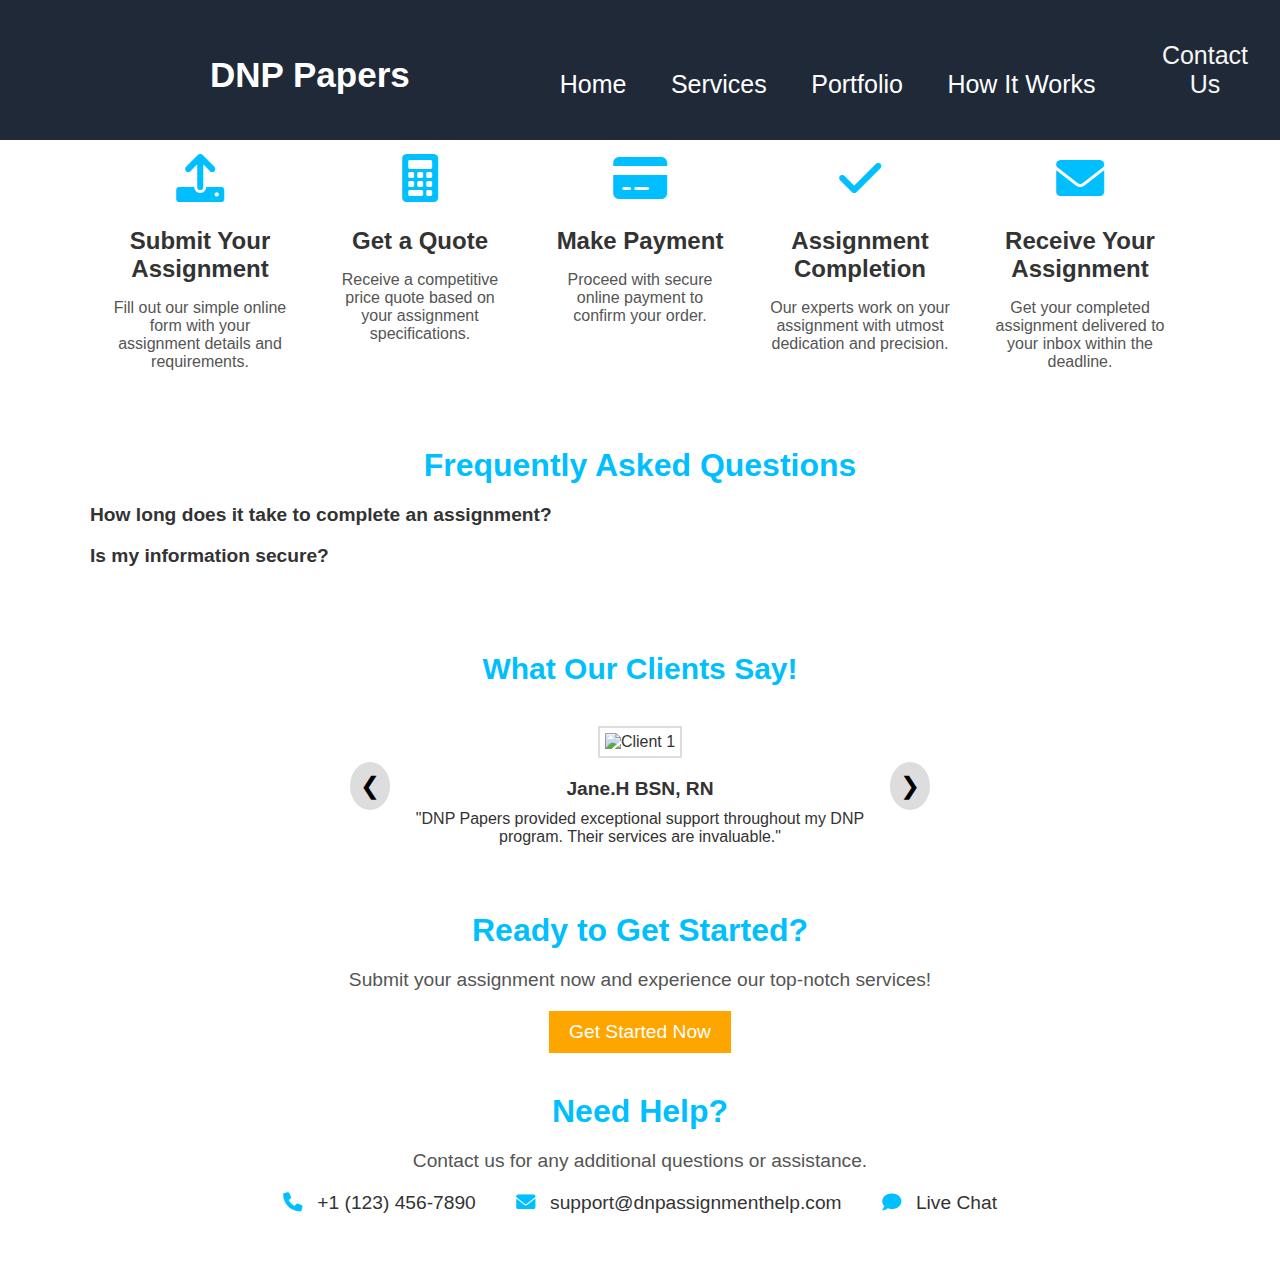
==== about.html @ e9a1843d "Add files via upload" ====
<!DOCTYPE html>
<html lang="en">
<head>
    <meta charset="UTF-8">
    <meta name="viewport" content="width=device-width, initial-scale=1.0">
    <title>How It Works</title>
    <link rel="stylesheet" href="about.css">
    <link rel="stylesheet" href="https://cdnjs.cloudflare.com/ajax/libs/font-awesome/6.0.0-beta3/css/all.min.css">
</head>
<body>
    <header>
        <h2 class="logo">DNP Papers</h2>
        <nav class="navigation">
        
                <a href="home.html">Home</a>
                <a href="index.html">Services</a>
                <a href="portfolio.html">Portfolio</a>
                <a href="about.html">How It Works</a>
                <button class="btnlogin-popup">Contact Us</button>
            </nav>

    </header>



    <div class="container">
        <!-- Introduction Section -->
        <section class="intro">
            <h1>How Our DNP Assignment Help Works</h1>
            <p></p>
        </section>
    
        <!-- Step-by-Step Process -->
        <section class="steps">
            <div class="step">
                <div class="icon"><i class="fas fa-upload"></i></div>
                <h2>Submit Your Assignment</h2>
                <p>Fill out our simple online form with your assignment details and requirements.</p>
            </div>
            <div class="step">
                <div class="icon"><i class="fas fa-calculator"></i></div>
                <h2>Get a Quote</h2>
                <p>Receive a competitive price quote based on your assignment specifications.</p>
            </div>
            <div class="step">
                <div class="icon"><i class="fas fa-credit-card"></i></div>
                <h2>Make Payment</h2>
                <p>Proceed with secure online payment to confirm your order.</p>
            </div>
            <div class="step">
                <div class="icon"><i class="fas fa-check"></i></div>
                <h2>Assignment Completion</h2>
                <p>Our experts work on your assignment with utmost dedication and precision.</p>
            </div>
            <div class="step">
                <div class="icon"><i class="fas fa-envelope"></i></div>
                <h2>Receive Your Assignment</h2>
                <p>Get your completed assignment delivered to your inbox within the deadline.</p>
            </div>
        </section>
    
        <!-- FAQs Section -->
        <section class="faqs">
            <h2>Frequently Asked Questions</h2>
            <div class="faq-item">
                <h3>How long does it take to complete an assignment?</h3>
                <div class="answer">
                    <p>The time required depends on the complexity and length of the assignment. We strive to deliver all assignments within the agreed deadlines.</p>
                </div>
            </div>
            <div class="faq-item">
                <h3>Is my information secure?</h3>
                <div class="answer">
                    <p>Yes, we prioritize your privacy and use secure systems to ensure your personal and academic information is protected.</p>
                </div>
            </div>
            <!-- Add more FAQs as needed -->
        </section>
    
        <div class="container mt-5">
            <h2>What Our Clients Say!</h2>
            <div class="carousel-container">
                <div class="carousel">
                    <div class="carousel-item active">
                        <img src="https://cdn.pixabay.com/photo/2017/08/26/11/18/model-2682792_960_720.jpg" class="rounded-circle" alt="Client 1" width="100" height="100">
                        <h5>Jane.H BSN, RN</h5>
                        <p>"DNP Papers provided exceptional support throughout my DNP program. Their services are invaluable."</p>
                    </div>
                    <div class="carousel-item">
                        <img src="https://cdn.pixabay.com/photo/2020/05/26/19/48/stethoscope-5224534_640.jpg" class="rounded-circle" alt="Client 2" width="100" height="100">
                        <h5>John.R BSN, RN</h5>
                        <p>"The expert guidance I received was phenomenal. I couldn't have completed my research paper without their help."</p>
                    </div>
                    <div class="carousel-item">
                        <img src="https://cdn.pixabay.com/photo/2017/01/29/21/16/nurse-2019420_640.jpg" class="rounded-circle" alt="Client 3" width="100" height="100">
                        <h5>Tiffany.W RN</h5>
                        <p>"Timely delivery and professionalism at its best. Highly recommend their services to all DNP students."</p>
                    </div>
                </div>
                <button class="carousel-control-prev" onclick="prevSlide()">❮</button>
                <button class="carousel-control-next" onclick="nextSlide()">❯</button>
            </div>
        </div>
    
    
        <!-- Call to Action Section -->
        <section class="cta">
            <h2>Ready to Get Started?</h2>
            <p>Submit your assignment now and experience our top-notch services!</p>
            <button class="cta-button">Get Started Now</button>
        </section>
    
        <!-- Contact Information and Support -->
        <section class="contact">
            <h2>Need Help?</h2>
            <p>Contact us for any additional questions or assistance.</p>
            <div class="contact-methods">
                <div class="method"><i class="fas fa-phone"></i> +1 (123) 456-7890</div>
                <div class="method"><i class="fas fa-envelope"></i> support@dnpassignmenthelp.com</div>
                <div class="method"><i class="fas fa-comment"></i> Live Chat</div>
            </div>
        </section>
    </div>
    
    <script src="scripts.js"></script>
    <script src="car.js"></script>
    </body>
    </html>
---- about.css ----
/* General Styles */
body {
    font-family: Arial, sans-serif;
    margin: 0;
    padding: 0;
    color: #333;
}


.navigation .btnlogin-popup {
    width: 130px;
    height: 100px;
    background: transparent;
    border: 2px whitesmoke;
    outline: none;
    border-radius: 6px;
    cursor: pointer;
    font-size: 25px;
    color:whitesmoke;
    font-weight: 500;
    margin-left: 40px;
    transition: .5s;
    
}

.navigation .btnlogin-popup:hover {
    background: orange;
    color: whitesmoke;

}

header {
    position: fixed;
    top: 0;
    left: 0;
    width: 100%;
    padding: 20px 100px;
    display: flex;
    justify-content: space-evenly;
    align-items: center;
    z-index: 99;
    background-color: #1F2937;
}

.navigation a {
    position: relative;
    font-size: 25px;
    color: white;
    text-decoration: none;
    font-weight: 500;
    margin-left: 40px;

}

.navigation a::after{
    content: '';
    position: absolute;
    left: 0;
    bottom: -6px;
    width: 100%;
    height: 3px;
    background: deepskyblue;
    border-radius: 5px;
    transform-origin: right;
    transform: scaleX(0);
    transition: transform .5s;

}

.navigation a:hover::after{
    transform-origin: left;
    transform: scaleX(1);
}

.logo {
    font-size: 35px;
    color: white;
    user-select: none;
}

.container {
    max-width: 1100px;
    margin: 0 auto;
    padding: 20px;
}

/* Introduction Section */
.intro {
    text-align: center;

    margin-bottom: 40px;
}

.intro h1 {
    font-size: 2.5em;
    color: #2a7f6e;
}

.intro p {
    font-size: 1.2em;
    color: #555;
}

/* Step-by-Step Process */
.steps {
    display: flex;
    flex-wrap: wrap;
    justify-content: space-around;
    margin-bottom: 40px;
}

.step {
    text-align: center;
    width: 180px;
    margin: 20px;
}

.step .icon {
    font-size: 3em;
    color: deepskyblue;
    margin-bottom: 10px;
}

.step h2 {
    font-size: 1.5em;
    margin-bottom: 10px;
    color: #333;
}

.step p {
    font-size: 1em;
    color: #555;
}

/* FAQs Section */
.faqs {
    margin-bottom: 40px;
}

.faqs h2 {
    text-align: center;
    font-size: 2em;
    color: deepskyblue;
    margin-bottom: 20px;
}

.faq-item {
    margin: 10px 0;
}

.faq-item h3 {
    font-size: 1.2em;
    color: #333;
    cursor: pointer;
}

.faq-item .answer {
    display: none;
    padding-left: 20px;
    color: #555;
}

/* Testimonials Section */
.testimonials {
    text-align: center;
    margin-bottom: 40px;
}

.testimonials h2 {
    font-size: 2em;
    color: deepskyblue;
    margin-bottom: 20px;
}

.testimonial-item {
    margin: 20px;
}

.testimonial-item p {
    font-size: 1.1em;
    color: #555;
}

.testimonial-item span {
    display: block;
    margin-top: 10px;
    color: #333;
    font-weight: bold;
}

/* Call to Action Section */
.cta {
    text-align: center;
    margin-bottom: 40px;
}

.cta h2 {
    font-size: 2em;
    color: deepskyblue;
    margin-bottom: 20px;
}

.cta p {
    font-size: 1.2em;
    color: #555;
    margin-bottom: 20px;
}

.cta-button {
    background-color: orange;
    color: white;
    padding: 10px 20px;
    font-size: 1.2em;
    border: none;
    cursor: pointer;
    transition: background-color 0.3s;
}

.cta-button:hover {
    background-color: #1e6152;
}

/* Contact Information and Support */
.contact {
    text-align: center;
    margin-bottom: 40px;
}

.contact h2 {
    font-size: 2em;
    color: deepskyblue;
    margin-bottom: 20px;
}

.contact p {
    font-size: 1.2em;
    color: #555;
    margin-bottom: 20px;
}

.contact-methods {
    display: flex;
    justify-content: center;
}

.method {
    margin: 0 20px;
    font-size: 1.2em;
    color: #333;
}

.method i {
    color: deepskyblue;
    margin-right: 10px;
}

/* Responsive Design */
@media (max-width: 768px) {
    .steps {
        flex-direction: column;
        align-items: center;
    }

    .step {
        width: 100%;
        max-width: 300px;
    }

    .contact-methods {
        flex-direction: column;
        align-items: center;
    }

    .method {
        margin: 10px 0;
    }
}

h2 {
    color: deepskyblue;
    font-weight: bold;
    margin-bottom: 20px;
    text-align: center;
    font-size: 30px;
}

.carousel-container {
    position: relative;
    max-width: 600px;
    margin: 0 auto;
    overflow: hidden;
}

.carousel {
    display: flex;
    transition: transform 0.5s ease-in-out;
}

.carousel-item {
    min-width: 100%;
    box-sizing: border-box;
    padding: 20px;
    text-align: center;
}

.carousel-item img {
    border: 2px solid #ddd;
    padding: 5px;
    margin-bottom: 10px;
}

.carousel-item h5 {
    font-size: 1.2em;
    margin: 10px 0;
}

.carousel-item p {
    font-size: 1em;
    color: #333;
    max-width: 500px;
    margin: 0 auto;
}

.carousel-control-prev,
.carousel-control-next {
    position: absolute;
    top: 50%;
    transform: translateY(-50%);
    background-color: #ddd;
    border: none;
    padding: 10px;
    cursor: pointer;
    font-size: 24px;
    border-radius: 50%;
}

.carousel-control-prev {
    left: 10px;
}

.carousel-control-next {
    right: 10px;
}

.carousel-control-prev:hover,
.carousel-control-next:hover {
    background-color: #bbb;
}
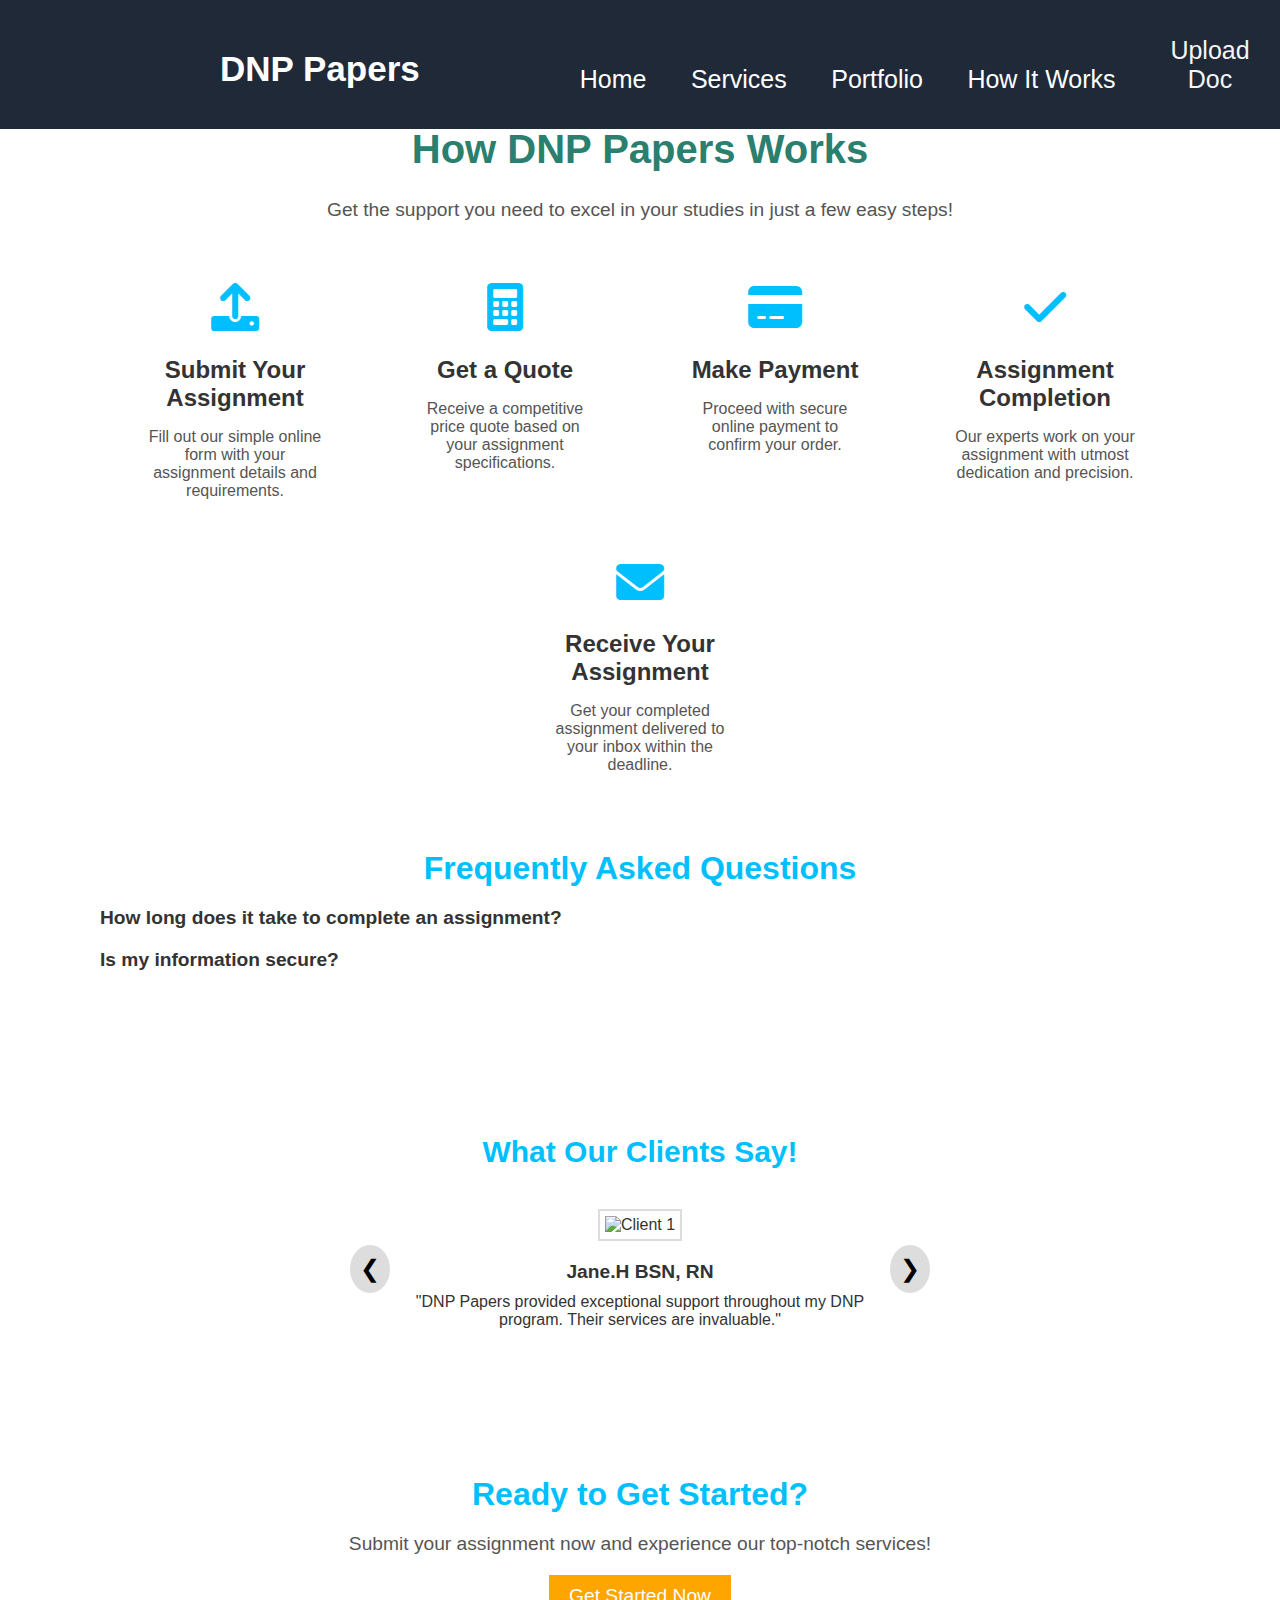
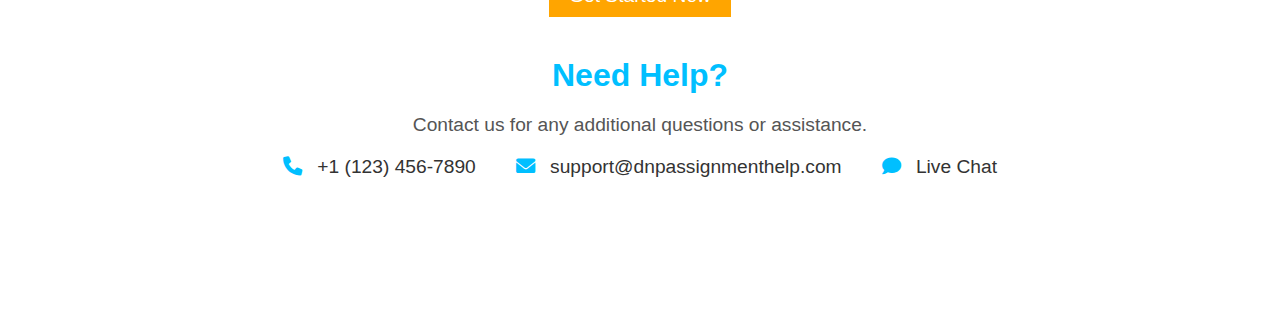
==== commit 802fc695: "UI design update" ====
--- a/about.html
+++ b/about.html
@@ -12,22 +12,20 @@
         <h2 class="logo">DNP Papers</h2>
         <nav class="navigation">
         
-                <a href="home.html">Home</a>
-                <a href="index.html">Services</a>
+                <a href="index.html">Home</a>
+                <a href="home.html">Services</a>
                 <a href="portfolio.html">Portfolio</a>
                 <a href="about.html">How It Works</a>
-                <button class="btnlogin-popup">Contact Us</button>
+                <button class="btnlogin-popup">Upload Doc</button>
             </nav>
 
     </header>
 
-
-
     <div class="container">
         <!-- Introduction Section -->
         <section class="intro">
-            <h1>How Our DNP Assignment Help Works</h1>
-            <p></p>
+            <h1>How DNP Papers Works</h1>
+            <p>Get the support you need to excel in your studies in just a few easy steps!</p>
         </section>
     
         <!-- Step-by-Step Process -->
--- a/about.css
+++ b/about.css
@@ -9,8 +9,8 @@
 
 
 .navigation .btnlogin-popup {
-    width: 130px;
-    height: 100px;
+    width: 100px;
+    height: 60px;
     background: transparent;
     border: 2px whitesmoke;
     outline: none;
@@ -82,13 +82,12 @@
 .container {
     max-width: 1100px;
     margin: 0 auto;
-    padding: 20px;
+    padding: 100px;
 }
 
 /* Introduction Section */
 .intro {
     text-align: center;
-
     margin-bottom: 40px;
 }
 
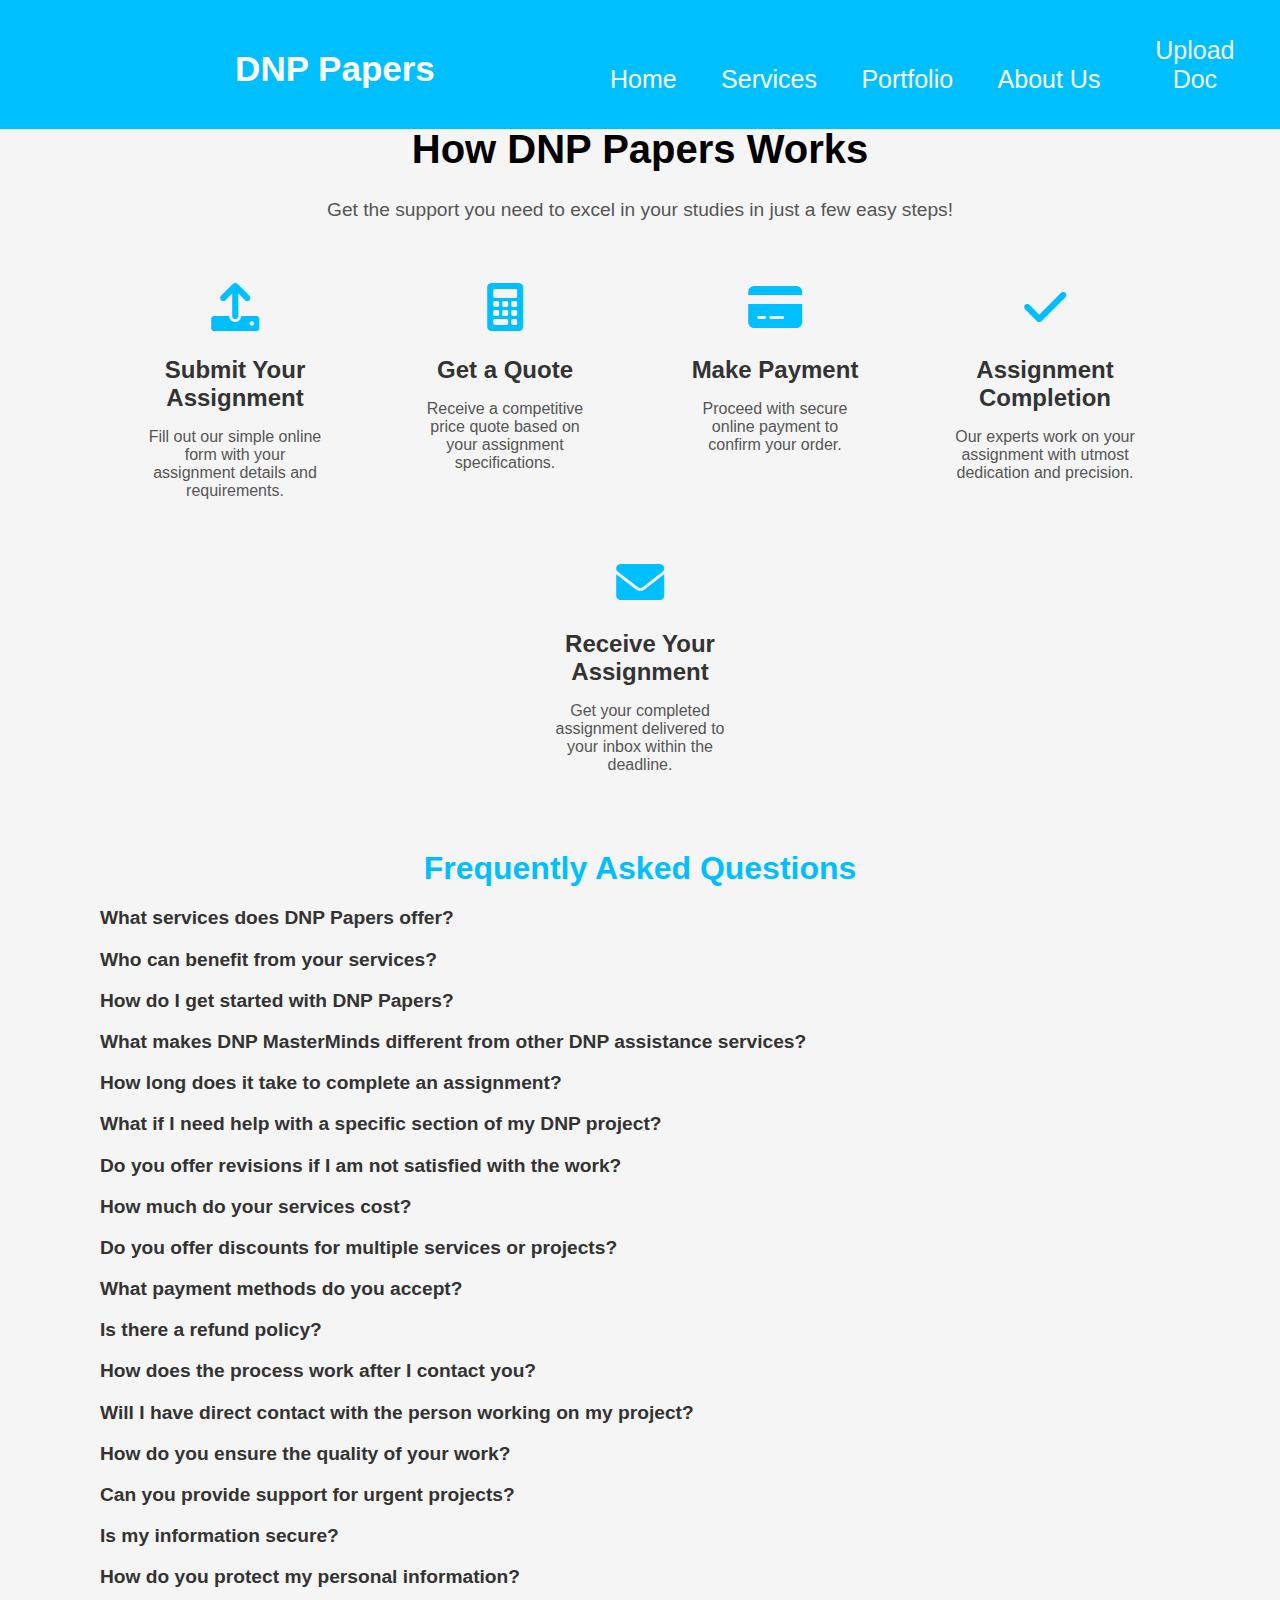
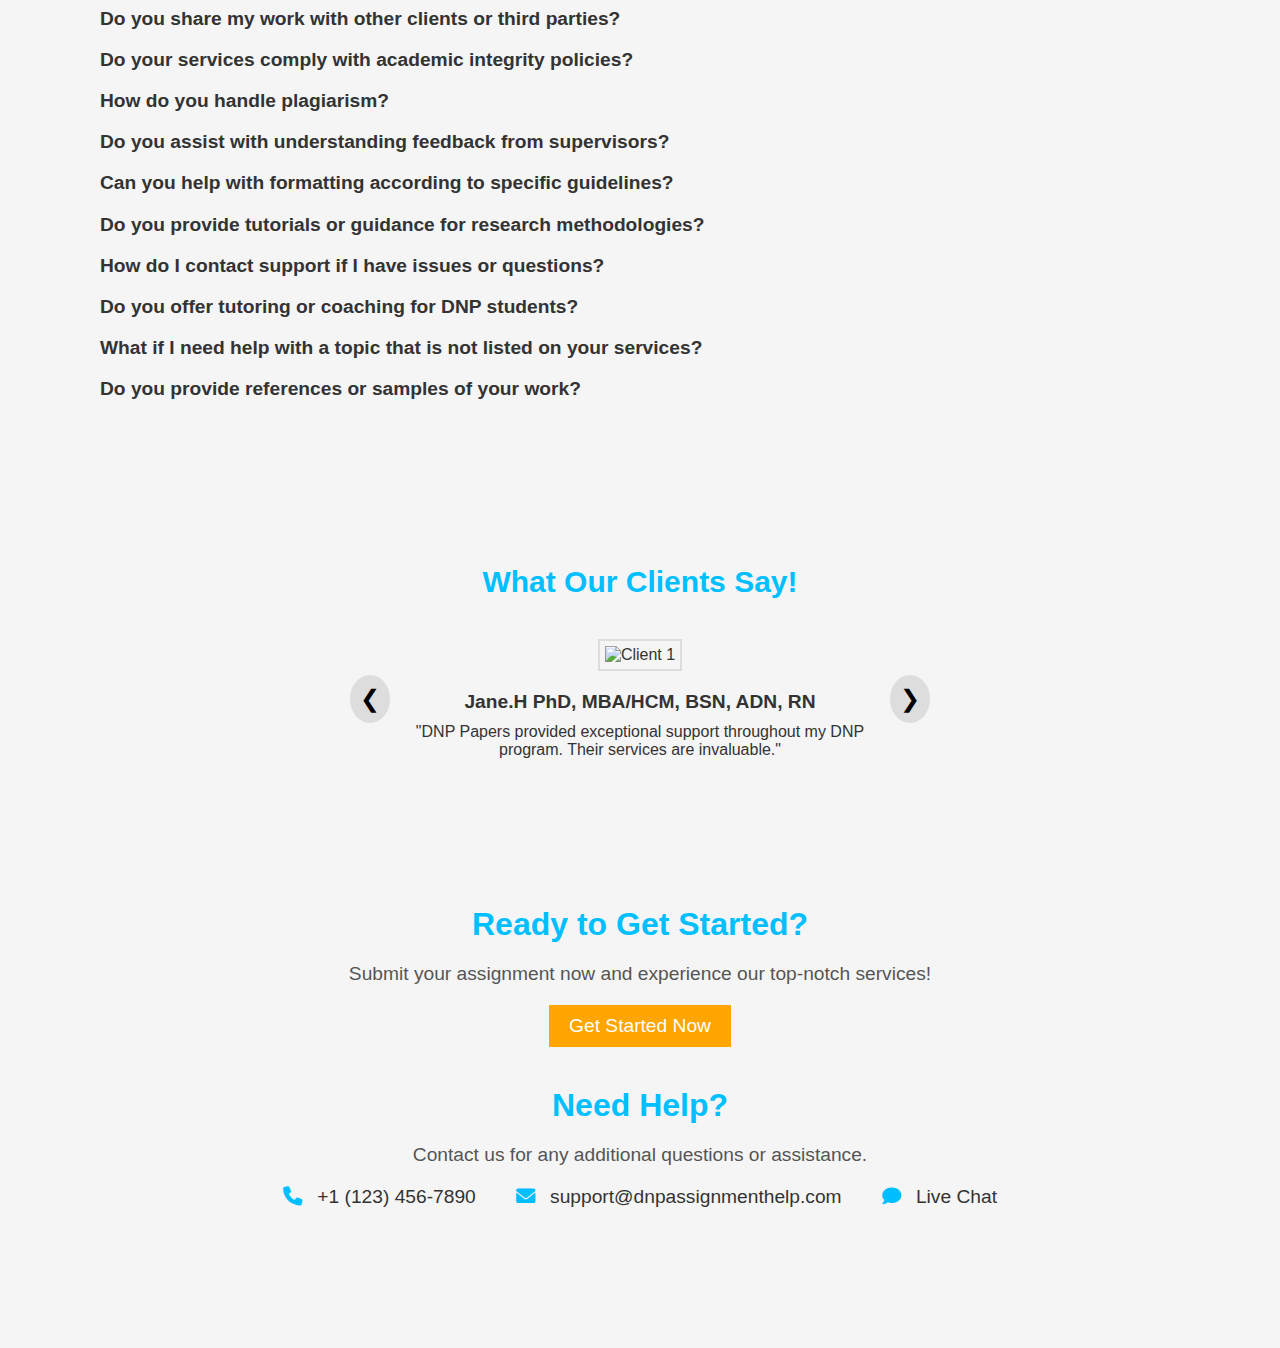
==== commit 1a79958f: "Registration form update" ====
--- a/about.html
+++ b/about.html
@@ -15,11 +15,13 @@
                 <a href="index.html">Home</a>
                 <a href="home.html">Services</a>
                 <a href="portfolio.html">Portfolio</a>
-                <a href="about.html">How It Works</a>
+                <a href="about.html">About Us</a>
                 <button class="btnlogin-popup">Upload Doc</button>
             </nav>
 
     </header>
+
+    
 
     <div class="container">
         <!-- Introduction Section -->
@@ -61,17 +63,174 @@
         <section class="faqs">
             <h2>Frequently Asked Questions</h2>
             <div class="faq-item">
+                <h3>What services does DNP Papers offer?</h3>
+                <div class="answer">
+                    <p>We offer a wide range of services including DNP research paper assistance, case study analysis, literature review writing, statistical analysis support, and Evidence-Based Practice (EBP) project assistance.</p>
+                </div>
+            </div>
+            <div class="faq-item">
+                <h3>Who can benefit from your services?</h3>
+                <div class="answer">
+                    <p>Our services are designed for DNP students and professionals who need assistance with their academic and research projects, ensuring high-quality, professional results.</p>
+                </div>
+            </div>
+            <div class="faq-item">
+                <h3>How do I get started with DNP Papers?</h3>
+                <div class="answer">
+                    <p>Simply contact us via our website or email. We’ll discuss your requirements and provide a tailored solution to meet your needs.</p>
+                </div>
+            </div>
+           
+            <div class="faq-item">
+                <h3>What makes DNP MasterMinds different from other DNP assistance services?</h3>
+                <div class="answer">
+                    <p>We specialize exclusively in DNP projects, ensuring deep knowledge and expertise. Our team comprises experienced professionals in nursing and healthcare.</p>
+                </div>
+            </div>
+            <div class="faq-item">
                 <h3>How long does it take to complete an assignment?</h3>
                 <div class="answer">
                     <p>The time required depends on the complexity and length of the assignment. We strive to deliver all assignments within the agreed deadlines.</p>
                 </div>
             </div>
             <div class="faq-item">
+                <h3>What if I need help with a specific section of my DNP project?</h3>
+                <div class="answer">
+                    <p>We can assist with any part of your project, whether it’s the literature review, data analysis, or final editing. Contact us to discuss your specific needs.</p>
+                </div>
+            </div>
+            <div class="faq-item">
+                <h3>Do you offer revisions if I am not satisfied with the work?</h3>
+                <div class="answer">
+                    <p>Yes, we offer revisions to ensure that the final product meets your expectations and academic standards.</p>
+                </div>
+            </div>
+            
+            <div class="faq-item">
+                <h3>How much do your services cost?</h3>
+                <div class="answer">
+                    <p>Our pricing varies based on the service required and the complexity of the project. Contact us for a customized quote.</p>
+                </div>
+            </div>
+            <div class="faq-item">
+                <h3>Do you offer discounts for multiple services or projects?</h3>
+                <div class="answer">
+                    <p>Yes, we offer discounts for clients who require multiple services or have multiple projects. Contact us to discuss our discount options.</p>
+                </div>
+            </div>
+            <div class="faq-item">
+                <h3>What payment methods do you accept?</h3>
+                <div class="answer">
+                    <p>We accept a variety of payment methods including credit cards, PayPal, and bank transfers. Payment details will be provided upon request.</p>
+                </div>
+            </div>
+            <div class="faq-item">
+                <h3>Is there a refund policy?</h3>
+                <div class="answer">
+                    <p>Your refund policy varies depending on the project scope and progress. Please review our terms and conditions or contact us for more details.</p>
+                </div>
+            </div>
+            <div class="faq-item">
+                <h3>How does the process work after I contact you?</h3>
+                <div class="answer">
+                    <p>After you contact us, we’ll discuss your project requirements, provide a quote, and outline the steps and timeline. We’ll then assign a qualified expert to work with you.</p>
+                </div>
+            </div>
+            <div class="faq-item">
+                <h3>Will I have direct contact with the person working on my project?</h3>
+                <div class="answer">
+                    <p>Yes, you will have direct communication with the expert assigned to your project to ensure clarity and timely updates.</p>
+                </div>
+            </div>
+            <div class="faq-item">
+                <h3>How do you ensure the quality of your work?</h3>
+                <div class="answer">
+                    <p>We follow a strict quality assurance process, including expert reviews and adherence to academic standards. We also ensure all work is original and properly cited.</p>
+                </div>
+            </div>
+            <div class="faq-item">
+                <h3>Can you provide support for urgent projects?</h3>
+                <div class="answer">
+                    <p>Yes, we offer expedited services for urgent projects. Contact us to discuss your timeframe and requirements.</p>
+                </div>
+            </div>
+            <div class="faq-item">
                 <h3>Is my information secure?</h3>
                 <div class="answer">
                     <p>Yes, we prioritize your privacy and use secure systems to ensure your personal and academic information is protected.</p>
                 </div>
             </div>
+
+            <div class="faq-item">
+                <h3>How do you protect my personal information?</h3>
+                <div class="answer">
+                    <p>YWe use advanced security measures to protect your personal information, including secure servers and data encryption.</p>
+                </div>
+            </div>
+            <div class="faq-item">
+                <h3>Do you share my work with other clients or third parties?</h3>
+                <div class="answer">
+                    <p>No, all work is customized for each client and is not shared with other clients or third parties.</p>
+                </div>
+            </div>
+            <div class="faq-item">
+                <h3>Do your services comply with academic integrity policies?</h3>
+                <div class="answer">
+                    <p>Yes, we provide support that aligns with academic integrity guidelines, including proper referencing and originality in our work.</p>
+                </div>
+            </div>
+            <div class="faq-item">
+                <h3>How do you handle plagiarism?</h3>
+                <div class="answer">
+                    <p>We have a strict no-plagiarism policy and use advanced plagiarism detection tools to ensure that all work is original and properly cited.</p>
+                </div>
+            </div>
+            <div class="faq-item">
+                <h3>Do you assist with understanding feedback from supervisors?</h3>
+                <div class="answer">
+                    <p>Yes, we can help you understand and address feedback from your supervisors to improve your project or paper.</p>
+                </div>
+            </div>
+            <div class="faq-item">
+                <h3>Can you help with formatting according to specific guidelines?</h3>
+                <div class="answer">
+                    <p>Yes, we can format your work according to specific guidelines, such as APA or MLA, to ensure it meets academic standards.</p>
+                </div>
+            </div>
+            <div class="faq-item">
+                <h3>Do you provide tutorials or guidance for research methodologies?</h3>
+                <div class="answer">
+                    <p>Yes, we can provide tutorials and guidance on various research methodologies to help you understand and apply them effectively.</p>
+                </div>
+            </div>
+            <div class="faq-item">
+                <h3>How do I contact support if I have issues or questions?</h3>
+                <div class="answer">
+                    <p>You can contact us via email, phone, or our website. We offer prompt and comprehensive support to address any issues or questions you may have.</p>
+                </div>
+            </div>
+            <div class="faq-item">
+                <h3>Do you offer tutoring or coaching for DNP students?</h3>
+                <div class="answer">
+                    <p>Yes, we offer personalized tutoring and coaching to help DNP students succeed in their academic endeavors.</p>
+                </div>
+            </div>
+            <div class="faq-item">
+                <h3>What if I need help with a topic that is not listed on your services?</h3>
+                <div class="answer">
+                    <p>Contact us with your specific needs. Our team of experts is versatile and can assist with a wide range of topics and projects.</p>
+                </div>
+            </div>
+            <div class="faq-item">
+                <h3>Do you provide references or samples of your work?</h3>
+                <div class="answer">
+                    <p>Yes, upon request, we can provide references or samples to demonstrate the quality of our work.</p>
+                </div>
+            </div>
+          
+
+
+        
             <!-- Add more FAQs as needed -->
         </section>
     
@@ -81,7 +240,7 @@
                 <div class="carousel">
                     <div class="carousel-item active">
                         <img src="https://cdn.pixabay.com/photo/2017/08/26/11/18/model-2682792_960_720.jpg" class="rounded-circle" alt="Client 1" width="100" height="100">
-                        <h5>Jane.H BSN, RN</h5>
+                        <h5>Jane.H PhD, MBA/HCM, BSN, ADN, RN</h5>
                         <p>"DNP Papers provided exceptional support throughout my DNP program. Their services are invaluable."</p>
                     </div>
                     <div class="carousel-item">
@@ -91,7 +250,7 @@
                     </div>
                     <div class="carousel-item">
                         <img src="https://cdn.pixabay.com/photo/2017/01/29/21/16/nurse-2019420_640.jpg" class="rounded-circle" alt="Client 3" width="100" height="100">
-                        <h5>Tiffany.W RN</h5>
+                        <h5>Tiffany.W MBA/HCM, BSN, ADN, RN, NEA-BC</h5>
                         <p>"Timely delivery and professionalism at its best. Highly recommend their services to all DNP students."</p>
                     </div>
                 </div>
@@ -122,6 +281,8 @@
     
     <script src="scripts.js"></script>
     <script src="car.js"></script>
+
+    
     </body>
     </html>
     --- a/about.css
+++ b/about.css
@@ -40,7 +40,8 @@
     justify-content: space-evenly;
     align-items: center;
     z-index: 99;
-    background-color: #1F2937;
+    background-color: deepskyblue;
+
 }
 
 .navigation a {
@@ -60,7 +61,7 @@
     bottom: -6px;
     width: 100%;
     height: 3px;
-    background: deepskyblue;
+    background: white;
     border-radius: 5px;
     transform-origin: right;
     transform: scaleX(0);
@@ -83,6 +84,11 @@
     max-width: 1100px;
     margin: 0 auto;
     padding: 100px;
+    background-color: whitesmoke;
+    
+    
+
+
 }
 
 /* Introduction Section */
@@ -93,7 +99,7 @@
 
 .intro h1 {
     font-size: 2.5em;
-    color: #2a7f6e;
+    color: black;
 }
 
 .intro p {
@@ -107,6 +113,7 @@
     flex-wrap: wrap;
     justify-content: space-around;
     margin-bottom: 40px;
+   
 }
 
 .step {
@@ -349,3 +356,4 @@
 
 
 
+
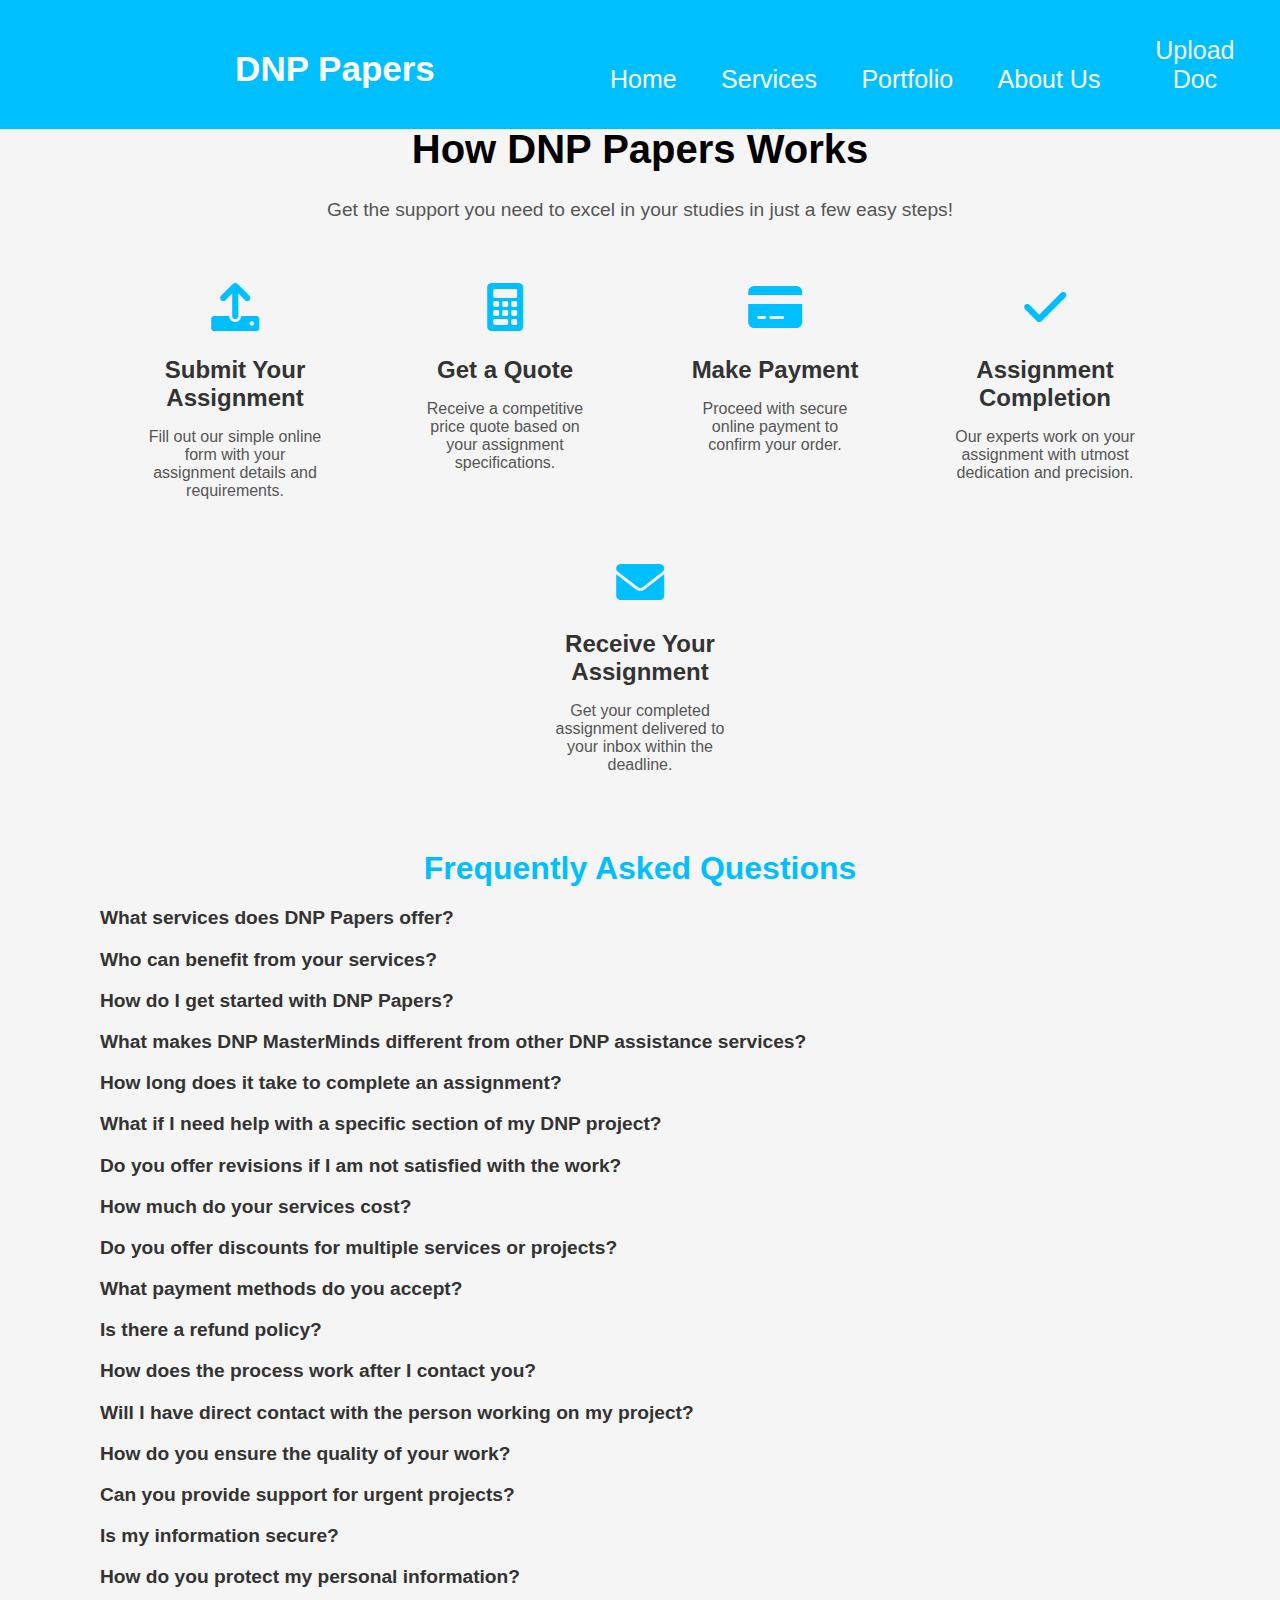
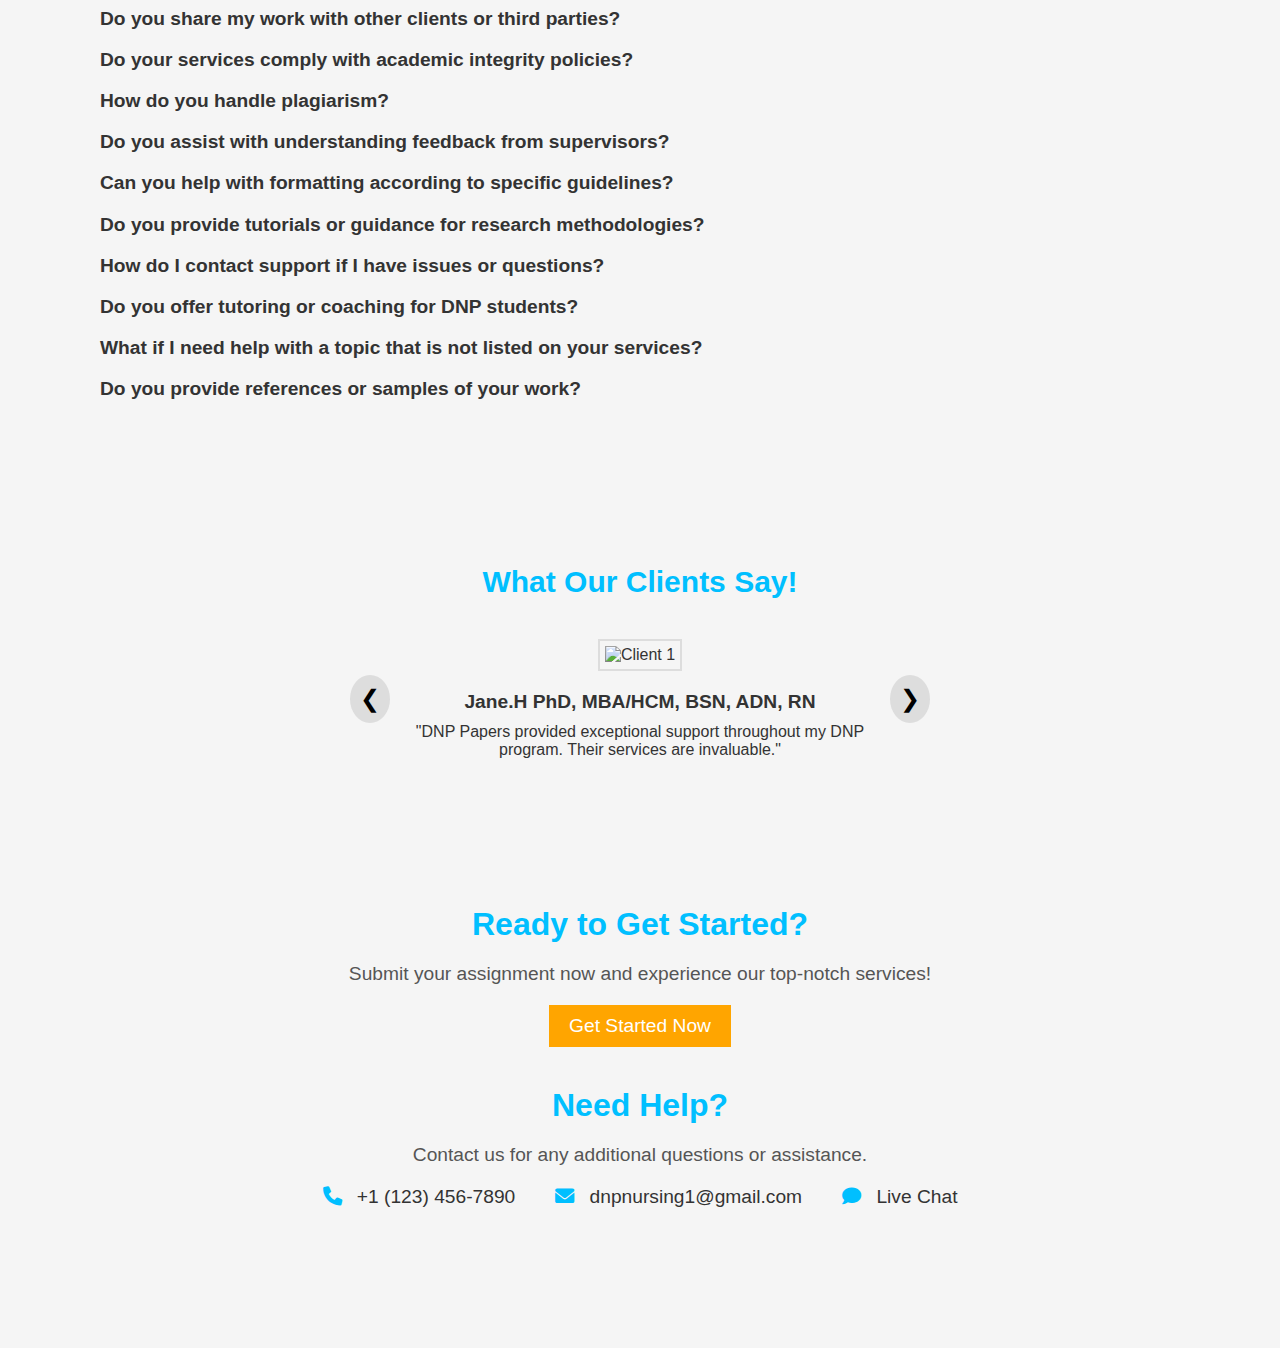
==== commit 88b8f8f8: "Contacts update" ====
--- a/about.html
+++ b/about.html
@@ -273,7 +273,7 @@
             <p>Contact us for any additional questions or assistance.</p>
             <div class="contact-methods">
                 <div class="method"><i class="fas fa-phone"></i> +1 (123) 456-7890</div>
-                <div class="method"><i class="fas fa-envelope"></i> support@dnpassignmenthelp.com</div>
+                <div class="method"><i class="fas fa-envelope"></i> dnpnursing1@gmail.com</div>
                 <div class="method"><i class="fas fa-comment"></i> Live Chat</div>
             </div>
         </section>
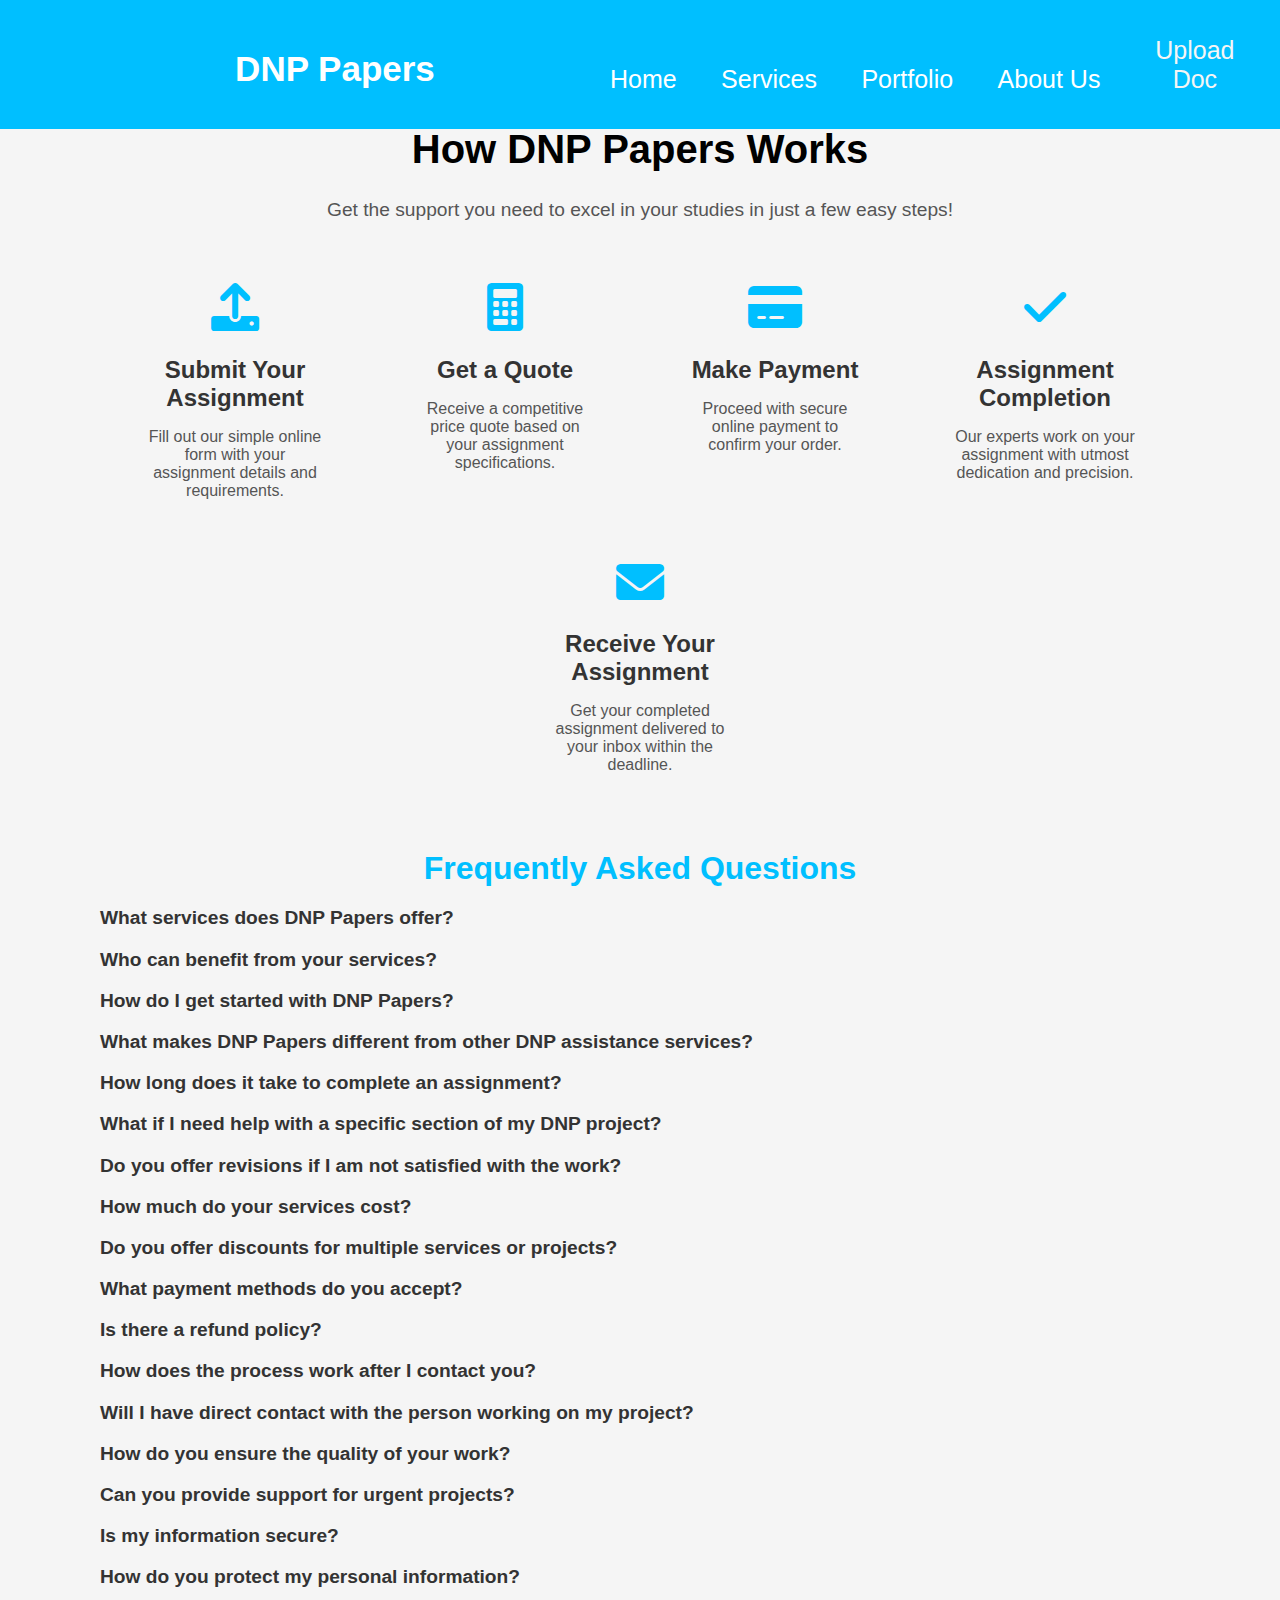
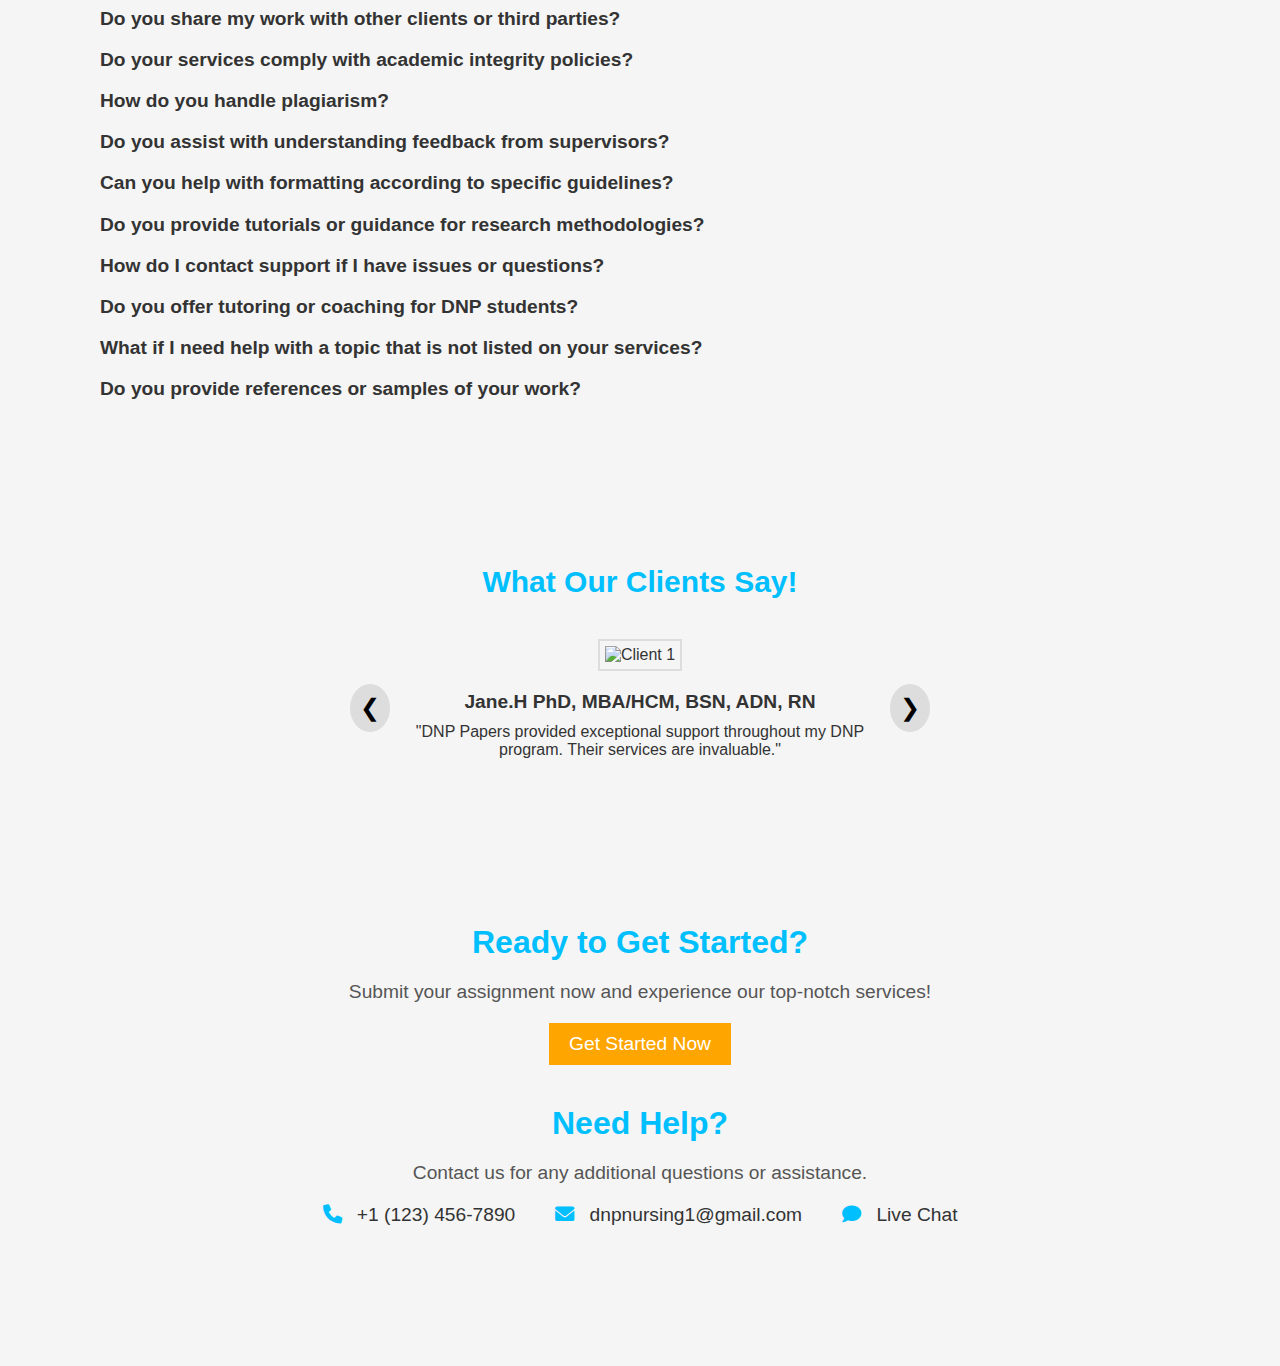
==== commit 87d5f4b8: "UI update" ====
--- a/about.html
+++ b/about.html
@@ -23,6 +23,8 @@
 
     
 
+    
+
     <div class="container">
         <!-- Introduction Section -->
         <section class="intro">
@@ -82,7 +84,7 @@
             </div>
            
             <div class="faq-item">
-                <h3>What makes DNP MasterMinds different from other DNP assistance services?</h3>
+                <h3>What makes DNP Papers different from other DNP assistance services?</h3>
                 <div class="answer">
                     <p>We specialize exclusively in DNP projects, ensuring deep knowledge and expertise. Our team comprises experienced professionals in nursing and healthcare.</p>
                 </div>
@@ -250,8 +252,18 @@
                     </div>
                     <div class="carousel-item">
                         <img src="https://cdn.pixabay.com/photo/2017/01/29/21/16/nurse-2019420_640.jpg" class="rounded-circle" alt="Client 3" width="100" height="100">
-                        <h5>Tiffany.W MBA/HCM, BSN, ADN, RN, NEA-BC</h5>
+                        <h5>Tiffany.W BSN, RN, NEA-BC</h5>
                         <p>"Timely delivery and professionalism at its best. Highly recommend their services to all DNP students."</p>
+                    </div>
+                    <div class="carousel-item">
+                        <img src="https://cdn.pixabay.com/photo/2017/06/18/19/35/x-ray-of-the-jaw-2416944_640.jpg" class="rounded-circle" alt="Client 3" width="100" height="100">
+                        <h5>Mason.J MBA/HCM, BSN, RN</h5>
+                        <p>"Thanks to their expertise, my project received top marks and praise from my professors. Highly recommend!"</p>
+                    </div>
+                    <div class="carousel-item">
+                        <img src="https://cdn.pixabay.com/photo/2016/06/24/06/31/health-1476765_640.jpg" class="rounded-circle" alt="Client 3" width="100" height="100">
+                        <h5>Stephanie.M BSN, RN</h5>
+                        <p>"Their team of experts not only provided insightful research and analysis but also guided me through complex statistical methodologies that were crucial for my project."</p>
                     </div>
                 </div>
                 <button class="carousel-control-prev" onclick="prevSlide()">❮</button>
--- a/about.css
+++ b/about.css
@@ -356,4 +356,3 @@
 
 
 
-
